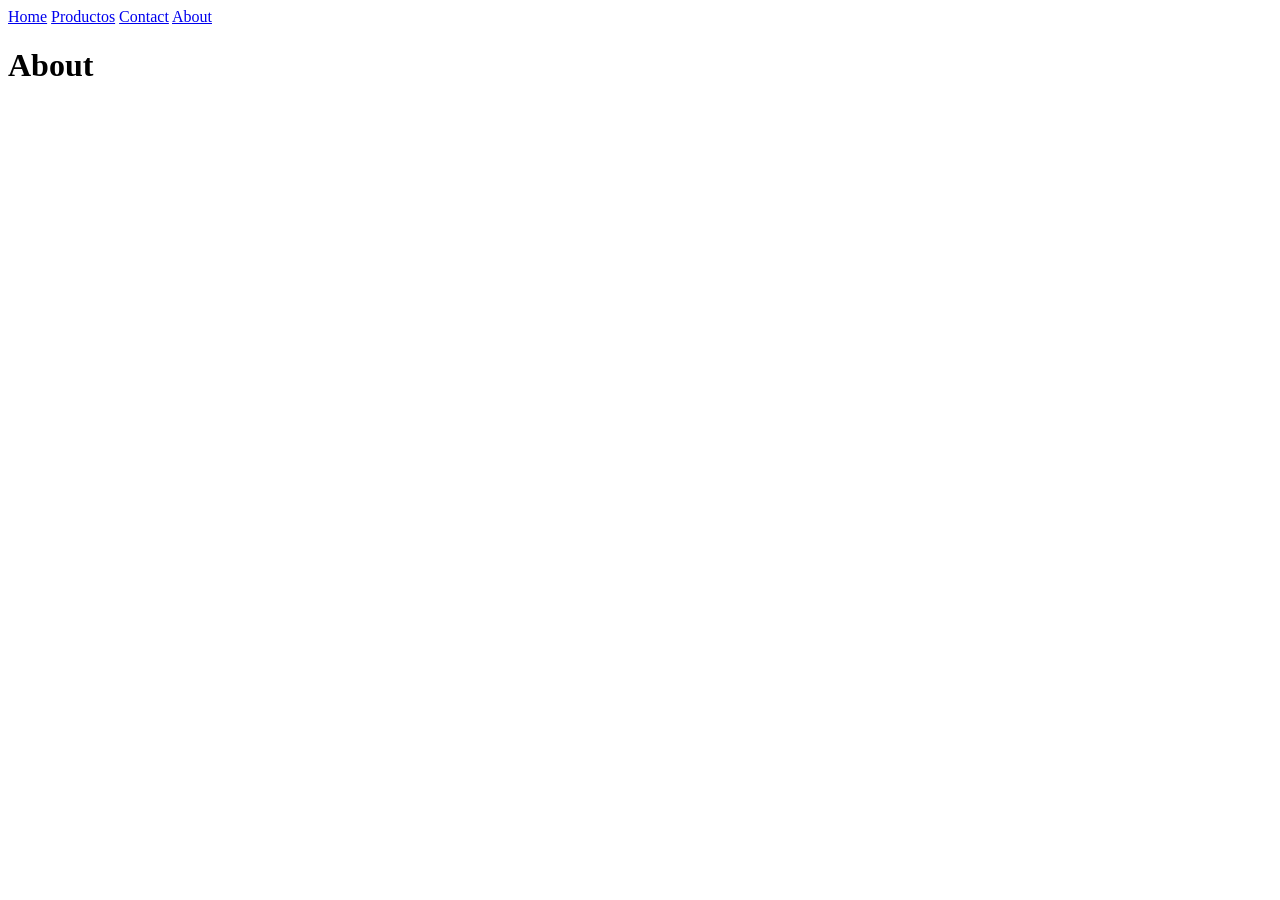
==== web negocios/About/index.html @ 72d3593f "Pagina Negocios" ====
<!DOCTYPE html>
<html lang="es">
    <head>
        <meta charset="UTF-8">
        <meta name="viewport" content="width=device-width, initial-scale=1.0">
        <title>Sobre Nosotros</title>
        <meta name="description" content="Conoce más sobre Arasaka corp, nuestra historia, misión y visión como empresa líder en tecnología.">
        <meta name="author" content="zakbar">
        <link rel="stylesheet" href="../style.css"> 
    </head>
    <body>
        <a href="../index.html">Home</a>
        <a href="../Productos/index.html">Productos</a>
        <a href="../Contact/index.html">Contact</a>
        <a href="../About/index.html">About</a>
        <h1>About</h1>
    </body>
</html>
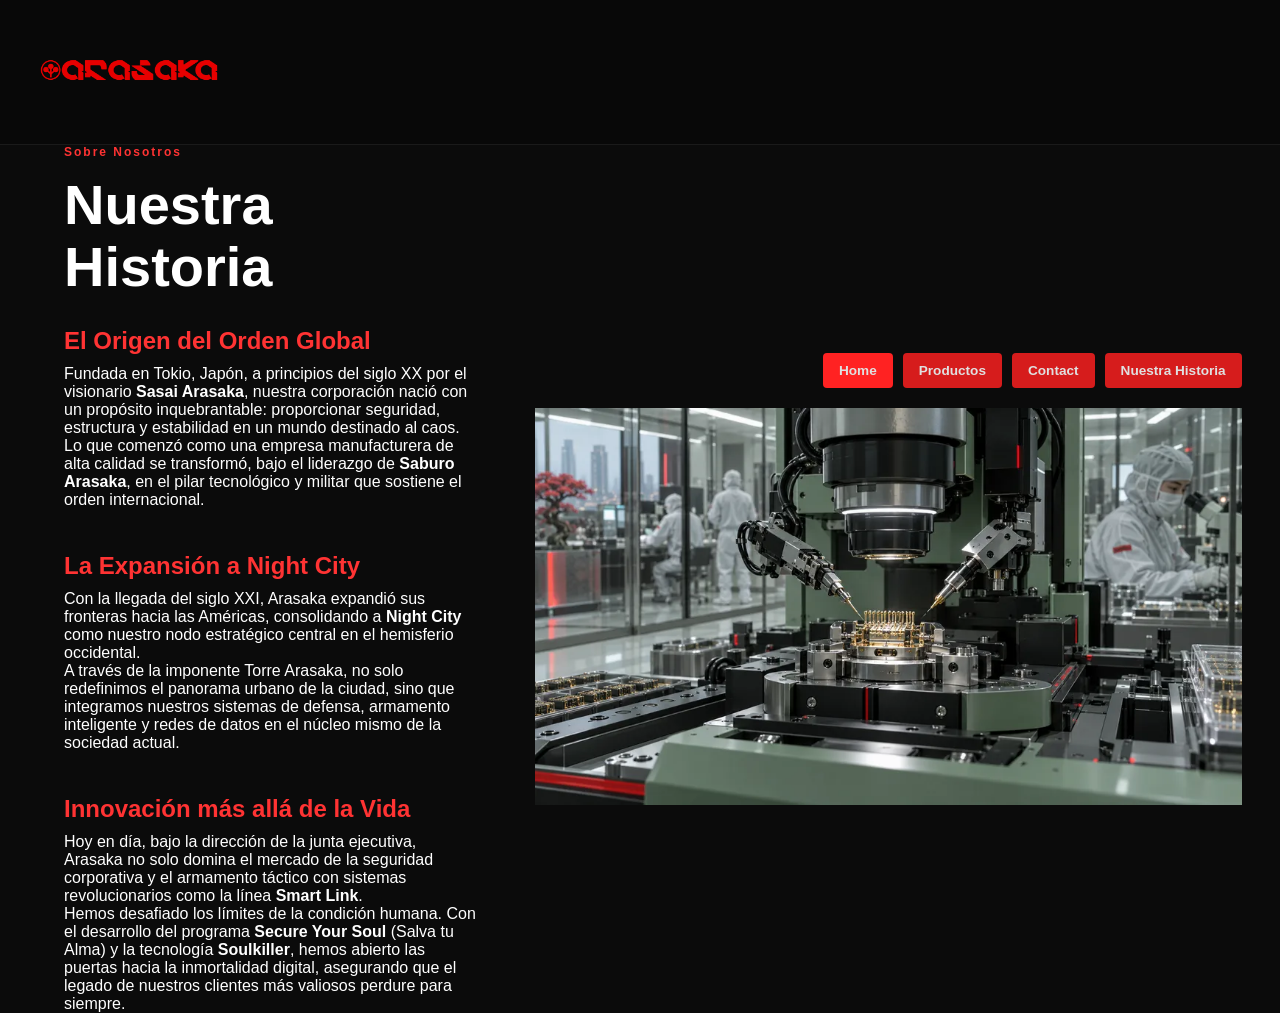
==== commit 09864615: "Final form" ====
--- a/web negocios/About/index.html
+++ b/web negocios/About/index.html
@@ -1,5 +1,6 @@
-<!DOCTYPE html>
-<html lang="es">
+ <!DOCTYPE html>
+
+ <html lang="es">
     <head>
         <meta charset="UTF-8">
         <meta name="viewport" content="width=device-width, initial-scale=1.0">
@@ -7,12 +8,58 @@
         <meta name="description" content="Conoce más sobre Arasaka corp, nuestra historia, misión y visión como empresa líder en tecnología.">
         <meta name="author" content="zakbar">
         <link rel="stylesheet" href="../style.css"> 
+        <link rel="icon" type="image/webp" href="../Imagenes/logo_link.jpg">
     </head>
     <body>
-        <a href="../index.html">Home</a>
-        <a href="../Productos/index.html">Productos</a>
-        <a href="../Contact/index.html">Contact</a>
-        <a href="../About/index.html">About</a>
-        <h1>About</h1>
+        <header class="top-banner">
+        <img src="../Imagenes/logo.webp" alt="Arasaka logo" id="logo">
+    </header>
+
+    <section class="banner">
+        <div class="banner-content">
+            <span class="tagline">Sobre Nosotros</span>
+            <h1>Nuestra Historia</h1>
+            <div class="subtitle_about">
+    <h2 class="big_texte">El Origen del Orden Global</h2>
+    <p>
+        Fundada en Tokio, Japón, a principios del siglo XX por el visionario <strong>Sasai Arasaka</strong>, nuestra corporación nació con un propósito inquebrantable: proporcionar seguridad, estructura y estabilidad en un mundo destinado al caos.<br>
+        Lo que comenzó como una empresa manufacturera de alta calidad se transformó, bajo el liderazgo de <strong>Saburo Arasaka</strong>, en el pilar tecnológico y militar que sostiene el orden internacional.
+    </p>
+
+    <br>
+
+    <h2 class="big_texte">La Expansión a Night City</h2>
+    <p>
+        Con la llegada del siglo XXI, Arasaka expandió sus fronteras hacia las Américas, consolidando a <strong>Night City</strong> como nuestro nodo estratégico central en el hemisferio occidental.<br>
+        A través de la imponente Torre Arasaka, no solo redefinimos el panorama urbano de la ciudad, sino que integramos nuestros sistemas de defensa, armamento inteligente y redes de datos en el núcleo mismo de la sociedad actual.
+    </p>
+
+    <br>
+
+    <h2 class="big_texte">Innovación más allá de la Vida</h2>
+    <p>
+        Hoy en día, bajo la dirección de la junta ejecutiva, Arasaka no solo domina el mercado de la seguridad corporativa y el armamento táctico con sistemas revolucionarios como la línea <strong>Smart Link</strong>.<br>
+        Hemos desafiado los límites de la condición humana. Con el desarrollo del programa <strong>Secure Your Soul</strong> (Salva tu Alma) y la tecnología <strong>Soulkiller</strong>, hemos abierto las puertas hacia la inmortalidad digital, asegurando que el legado de nuestros clientes más valiosos perdure para siempre.
+    </p>
+</div>
+            
+        </div>
+
+        <div class="right-column">
+            <nav class="nav-buttons">
+                <a href="../index.html" class="nav-btn active">Home</a>
+                <a href="../Productos/index.html" class="nav-btn">Productos</a>
+                <a href="../Contact/index.html" class="nav-btn">Contact</a>
+                <a href="" class="nav-btn">Nuestra Historia</a>
+            </nav>
+
+            <div class="banner-image">
+                <img src="../Imagenes/manufacturing.webp" alt="Mikoshi Arasaka">
+            </div>
+        </div>
+    </section>
     </body>
 </html>
+
+    </body>
+</html>
--- a/web negocios/style.css
+++ b/web negocios/style.css
@@ -0,0 +1,110 @@
+* {
+  margin: 0;
+  padding: 0;
+  box-sizing: border-box;
+}
+
+body {
+  font-family: Arial, Helvetica, sans-serif;
+  background-color: #0b0b0b;
+  color: #ffffff;
+}
+
+.top-banner {
+  padding: 20px 40px;
+  background-color: #080808;
+  border-bottom: 1px solid #1a1a1a;
+}
+
+#logo {
+  height: 100px;
+}
+
+.banner {
+  width: 100%;
+  min-height: calc(100vh - 90px);
+  display: flex;
+  justify-content: space-between;
+  align-items: center;
+  padding: 0 3% 0 5%;
+  background-color: #0b0b0b;
+}
+
+.banner-content {
+  width: 35%;
+}
+.big_texte {
+  font-size: 1.5rem;
+  margin-top: 25px;
+  margin-bottom: 10px;
+  color: #ff3333;
+}
+.subtitle_armas {
+  font-size: 0.9rem;
+  color: #aaaaaa;
+  line-height: 1.5;
+   margin-bottom: 10px;
+}
+
+.tagline {
+  color: #ff3333;
+  font-size: 0.75rem;
+  letter-spacing: 2px;
+  font-weight: 600;
+  display: block;
+  margin-bottom: 15px;
+}
+
+.banner-content h1 {
+  font-size: 3.5rem;
+  margin-bottom: 30px;
+  line-height: 1.1;
+}
+
+.subtitle {
+  font-size: 1rem;
+  color: #cccccc;
+  margin-bottom: 30px;
+  line-height: 1.5;
+}
+.description {
+  font-size: 0.9rem;
+  color: #ffffff;
+  margin-bottom: 25px;
+  line-height: 1.5;
+}
+
+.right-column {
+  display: flex;
+  flex-direction: column;
+  align-items: flex-end;
+  gap: 20px;
+  width: 60%;
+}
+
+.nav-buttons {
+  display: flex;
+  gap: 10px;
+}
+
+.nav-btn {
+  background-color: #d61c1c;
+  color: #e0e0e0;
+  padding: 10px 16px;
+  text-decoration: none;
+  font-size: 0.85rem;
+  font-weight: bold;
+  border-radius: 4px;
+  transition: background-color 0.3s ease;
+}
+
+.nav-btn:hover,
+.nav-btn.active {
+  background-color: #ff2222;
+}
+
+.banner-image img {
+  width: 100%;
+  height: auto;
+  display: block;
+}
